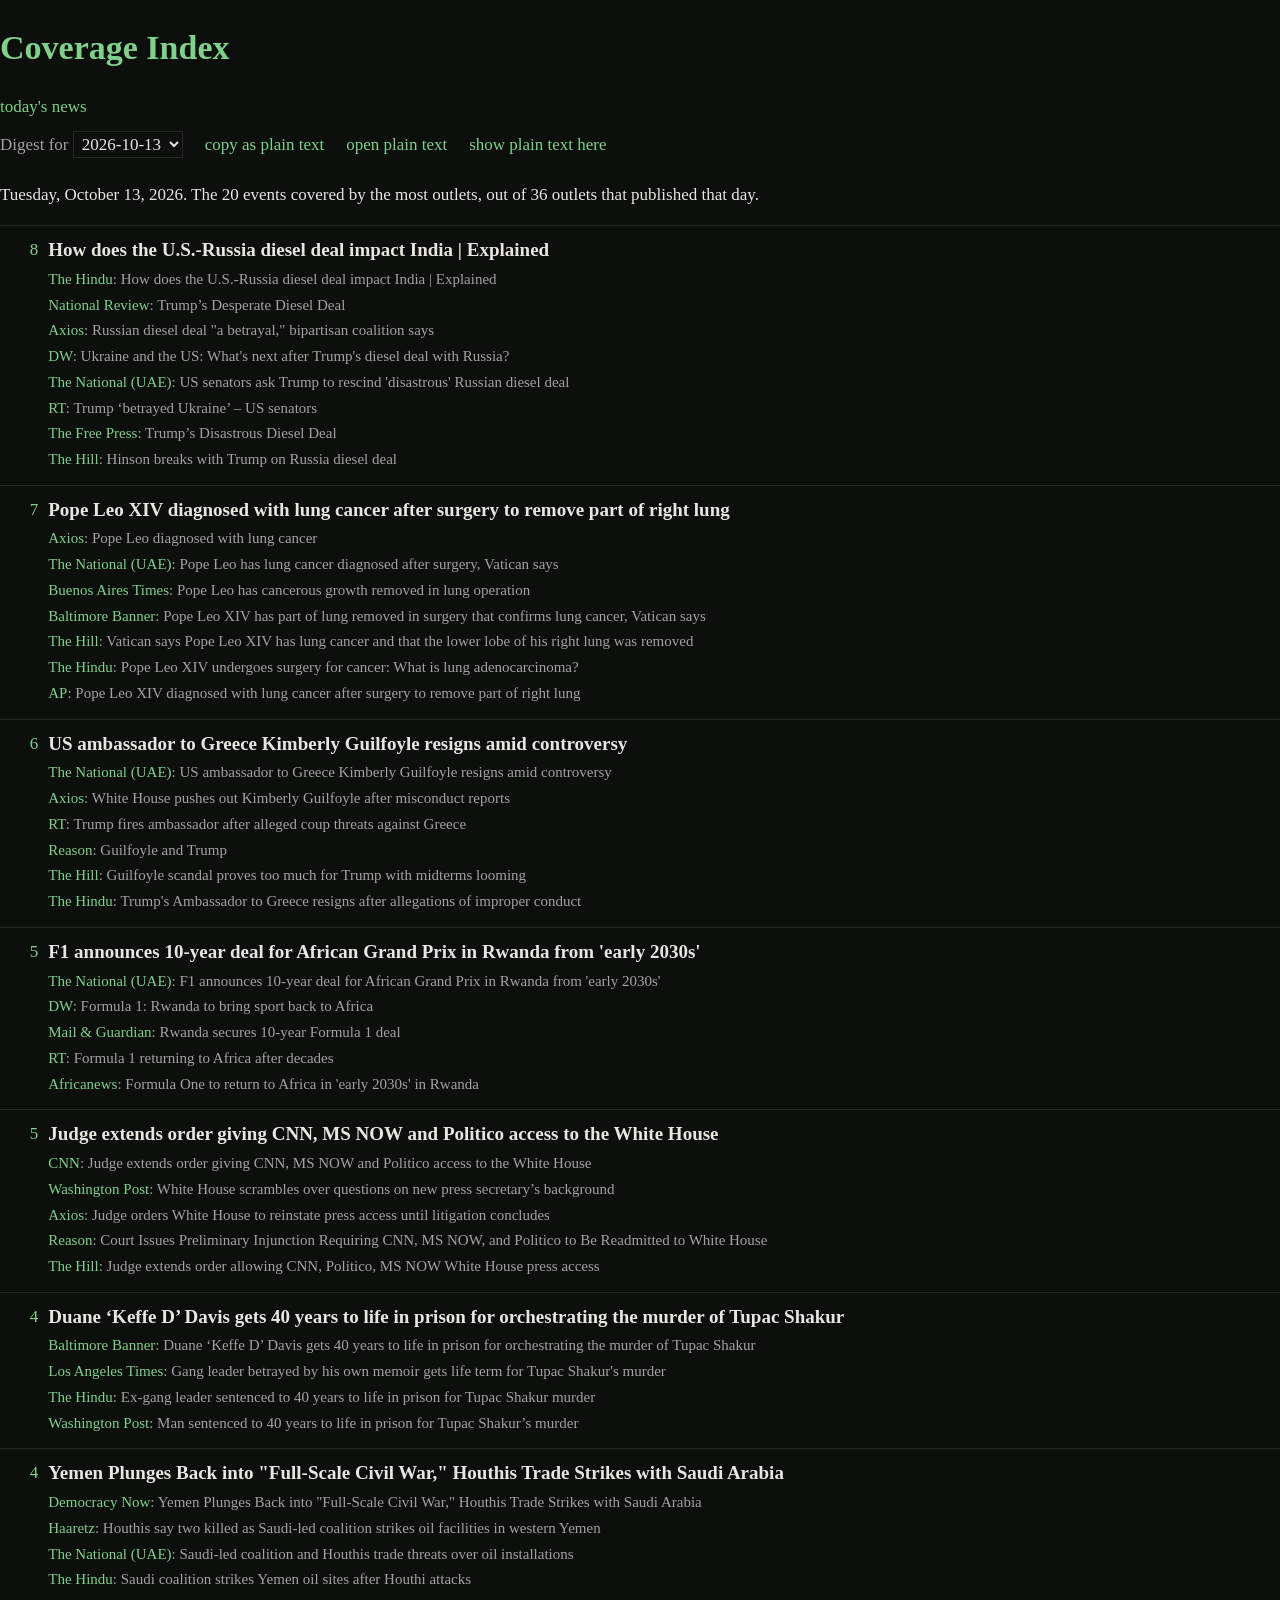
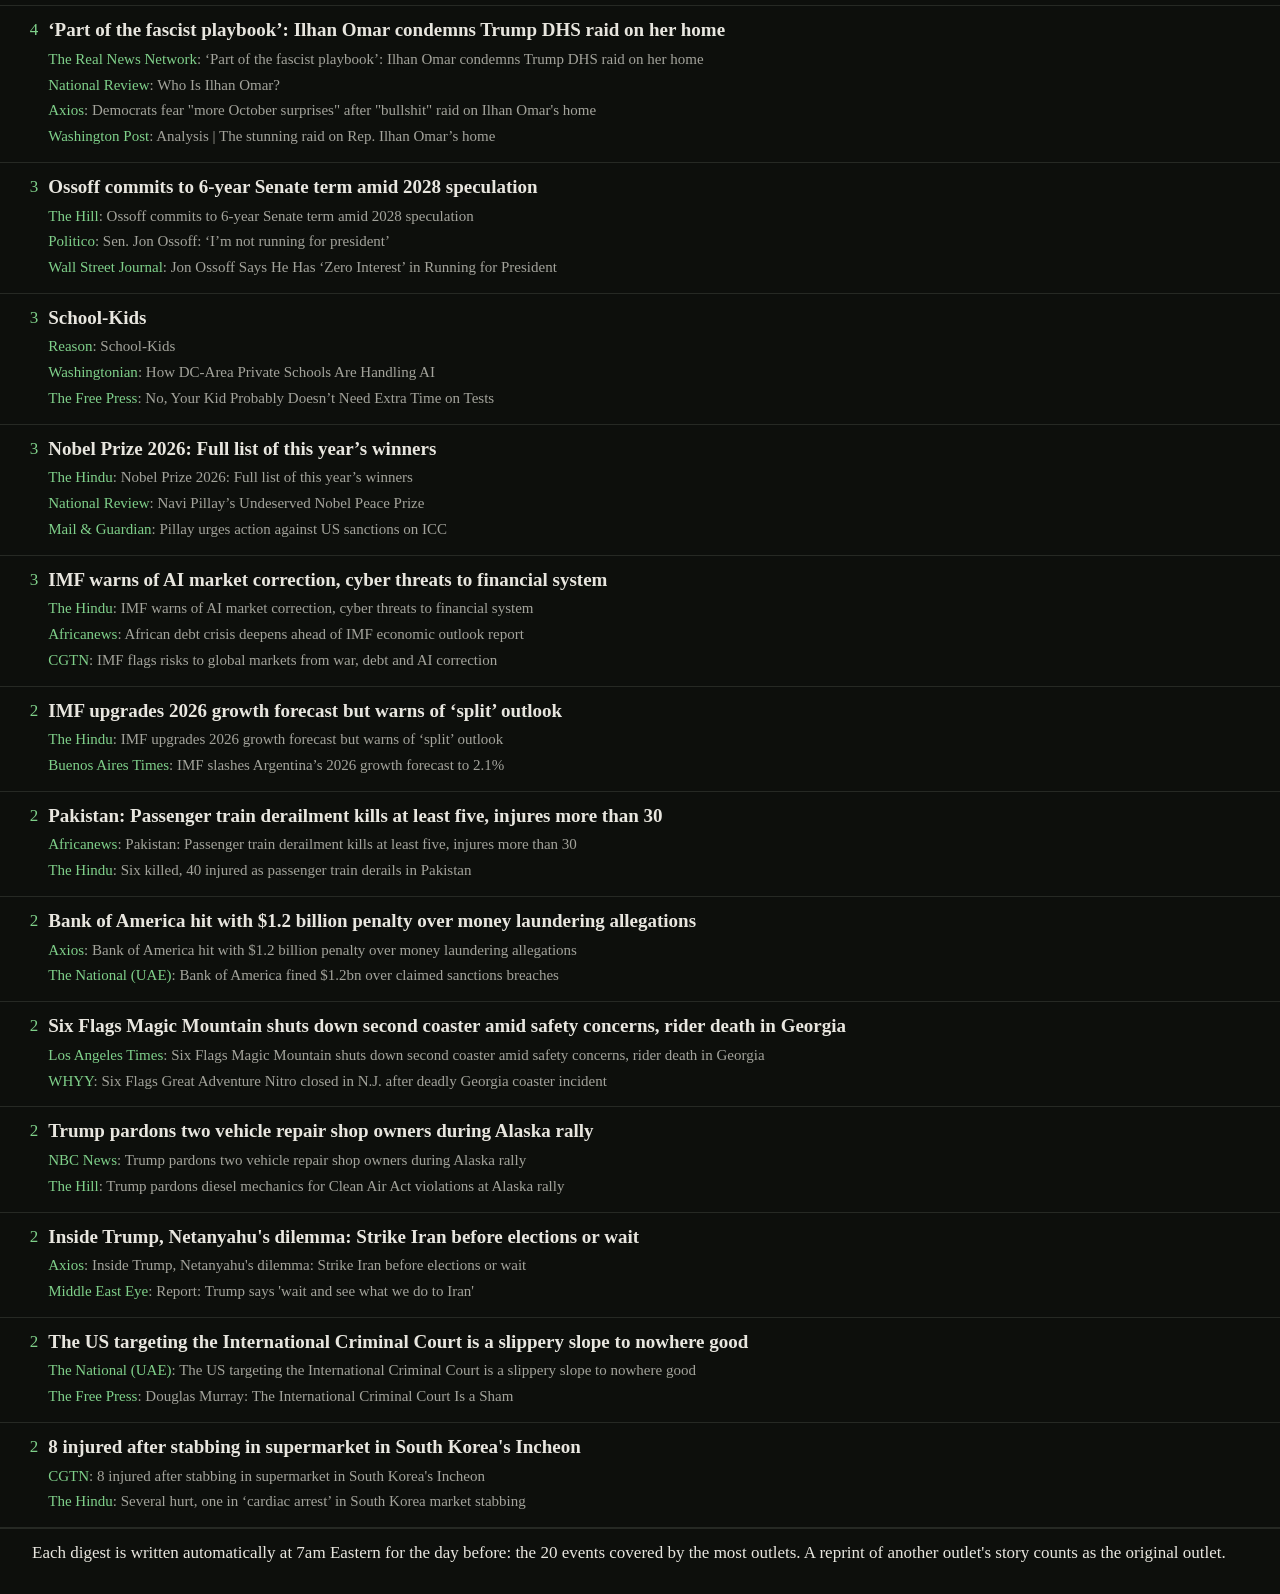
==== docs/digest.html @ 7a15f7fd "Coverage Index: news reader with coverage counts across 168 outlets Collector (scripts/collect.py) r" ====
<!doctype html>
<html lang="en">
<head>
<meta charset="utf-8">
<meta name="viewport" content="width=device-width, initial-scale=1">
<title>Coverage Index: daily digest</title>
<meta name="color-scheme" content="dark">
<meta name="theme-color" content="#0d0f0c">
<link rel="icon" href="favicon.svg" type="image/svg+xml">
<link rel="stylesheet" href="style.css">
<style>
  .dg-list { list-style: none; margin: 0; padding: 0; counter-reset: n; border-top: 1px solid var(--rule); }
  .dg-list > li { padding: 12px 0; border-bottom: 1px solid var(--rule); display: grid; grid-template-columns: 4.5ch minmax(0, 1fr); gap: 0 10px; }
  .dg-list .n { color: var(--green); text-align: right; }
  .dg-list h2 { margin: 0 0 4px; font-size: 19px; font-weight: 700; line-height: 1.3; }
  .dg-list h2 a { color: var(--ink); }
  .dg-list ul { list-style: none; margin: 4px 0 0; padding: 0; font-size: 15px; color: var(--dim); }
  .dg-list ul li { padding: 2px 0; }
  .dg-list ul b { color: var(--green); font-weight: 400; }
  .dg-list ul a { color: var(--dim); }
  pre { white-space: pre-wrap; font: 15px/1.5 var(--font); color: var(--ink); border-top: 1px solid var(--rule); padding-top: 12px; }
  .bar2 { display: flex; flex-wrap: wrap; gap: 6px 22px; align-items: baseline; padding: 12px 0 8px; color: var(--dim); }
  .bar2 button, .bar2 a { color: var(--green); }
  .bar2 select { background: var(--bg); color: var(--ink); border: 1px solid var(--rule); font: inherit; padding: 2px 4px; }
</style>
</head>
<body>
<header class="top">
  <h1><a href="./">Coverage Index</a></h1>
  <nav class="when" aria-label="Pages"><a href="./">today's news</a></nav>
</header>
<div class="bar2">
  <label>Digest for <select id="day" aria-label="Choose a day"></select></label>
  <button type="button" id="copy">copy as plain text</button>
  <a id="txt" href="#">open plain text</a>
  <button type="button" id="mode" aria-pressed="false">show plain text here</button>
  <span id="copied" aria-live="polite"></span>
</div>
<p class="summary" id="intro"></p>
<main><ol class="dg-list" id="list"></ol><pre id="plain" hidden></pre></main>
<footer class="foot"><p>Each digest is written automatically at 7am Eastern for the day before: the 20 events covered by the most outlets. A reprint of another outlet's story counts as the original outlet.</p></footer>
<script>
"use strict";
const $ = s => document.querySelector(s);
const esc = s => String(s ?? "").replace(/[&<>"']/g, c => ({ "&": "&amp;", "<": "&lt;", ">": "&gt;", '"': "&quot;", "'": "&#39;" }[c]));
let META, TEXT = "";
async function load(day) {
  const [d, t] = await Promise.all([fetch(`data/digest/${day}.json`).then(r => r.json()), fetch(`data/digest/${day}.txt`).then(r => r.text())]);
  TEXT = t;
  const name = id => (META.outlets.find(o => o.id === id) || {}).name || id;
  const date = new Date(day + "T12:00:00").toLocaleDateString("en-US", { weekday: "long", month: "long", day: "numeric", year: "numeric" });
  $("#intro").textContent = `${date}. The ${d.groups.length} events covered by the most outlets, out of ${d.outlets} outlets that published that day.`;
  $("#list").innerHTML = d.groups.map(g => `<li><span class="n">${g.n}</span><div><h2><a href="./#d=${day}&c=${encodeURIComponent(g.id)}">${esc(g.t)}</a></h2>` +
    `<ul>${g.s.map(x => `<li><b>${esc(name(x.o))}</b>: <a href="${esc(x.u)}" target="_blank" rel="noopener">${esc(x.t)}</a>${x.rep ? ` <i>(reprint of ${esc(name(x.rep))})</i>` : ""}</li>`).join("")}</ul></div></li>`).join("");
  $("#plain").textContent = t;
  $("#txt").href = `data/digest/${day}.txt`;
  history.replaceState(null, "", "#" + day);
}
(async () => {
  const [index, meta] = await Promise.all([fetch("data/index.json", { cache: "no-cache" }).then(r => r.json()), fetch("data/meta.json").then(r => r.json())]);
  META = meta;
  const days = (index.digests || []).slice().reverse();
  if (!days.length) { $("#intro").textContent = "No digest yet. The first one is written at 7am Eastern the morning after the first full day of news."; return; }
  $("#day").innerHTML = days.map(d => `<option>${d}</option>`).join("");
  const want = location.hash.slice(1);
  $("#day").value = days.includes(want) ? want : days[0];
  $("#day").addEventListener("change", e => load(e.target.value));
  load($("#day").value);
})();
$("#copy").addEventListener("click", async () => {
  try { await navigator.clipboard.writeText(TEXT); $("#copied").textContent = "copied"; }
  catch (e) { $("#copied").textContent = "copy didn't work here; use 'open plain text' instead"; }
  setTimeout(() => $("#copied").textContent = "", 2500);
});
$("#mode").addEventListener("click", e => {
  const plain = e.target.getAttribute("aria-pressed") !== "true";
  e.target.setAttribute("aria-pressed", plain);
  e.target.textContent = plain ? "show formatted" : "show plain text here";
  $("#plain").hidden = !plain; $("#list").hidden = plain;
});
</script>
</body>
</html>
---- docs/style.css ----
/* Coverage Index. Near-black, off-white serif for headlines and text, monospace for labels and figures,
   one phosphor-green accent. No gradients, glows or animation. */
:root {
  --bg: #0d0f0c;
  --ink: #e8e6df;
  --dim: #a3a39b;      /* 7:1 on --bg */
  --green: #7fd08a;    /* labels, active filters, links */
  --rule: #262924;
  --sel: #151a14;
  --serif: Georgia, "Iowan Old Style", "Times New Roman", serif;
  --mono: ui-monospace, "SF Mono", Menlo, Consolas, monospace;
  color-scheme: dark;
}
* { box-sizing: border-box; }
html { background: var(--bg); }
body { margin: 0; background: var(--bg); color: var(--ink); font: 17px/1.45 var(--serif); font-variant-numeric: lining-nums tabular-nums; }
a { color: var(--green); text-decoration: none; }
a:hover, a:focus-visible { text-decoration: underline; text-underline-offset: 3px; }
button, input { font: inherit; color: inherit; }
button { background: none; border: 0; padding: 0; cursor: pointer; text-align: left; }
:focus-visible { outline: 1px solid var(--green); outline-offset: 2px; }
.mono { font-family: var(--mono); font-size: 14px; letter-spacing: .01em; }
.lbl { font: 400 13px/1.4 var(--mono); letter-spacing: .12em; text-transform: uppercase; color: var(--dim); margin: 0; }
.skip { position: absolute; left: -9999px; }
.skip:focus { left: 20px; top: 8px; background: var(--ink); color: var(--bg); padding: 4px 8px; z-index: 5; }
.sr { position: absolute; width: 1px; height: 1px; overflow: hidden; clip: rect(0 0 0 0); }

/* ---------------------------------------------------------------- masthead */
.mast { padding: 22px 32px 0; border-bottom: 1px solid var(--rule); display: grid; grid-template-columns: auto 1fr; gap: 6px 24px; align-items: baseline; }
.mast h1 { margin: 0; font-size: 30px; font-weight: 700; letter-spacing: .12em; text-transform: uppercase; }
.mast h1 a { color: var(--ink); text-decoration: none; }
.runline { margin: 0; text-align: right; color: var(--dim); font-size: 13px; }
.crumbs { grid-column: 1 / -1; display: flex; flex-wrap: wrap; gap: 0; margin-top: 4px; text-transform: uppercase; letter-spacing: .06em; }
.crumbs button { color: var(--green); }
.crumbs button:hover { text-decoration: underline; text-underline-offset: 3px; }
.crumbs .sep { color: var(--dim); padding: 0 9px; }
.cats { grid-column: 1 / -1; display: flex; flex-wrap: wrap; gap: 4px 30px; padding: 6px 0 14px; }
.cats button { color: var(--dim); white-space: nowrap; }
.cats button:hover { color: var(--ink); }
.cats button[aria-pressed="true"] { color: var(--green); text-decoration: underline; text-underline-offset: 5px; }

/* ---------------------------------------------------------------- three panes */
.panes { display: grid; grid-template-columns: 300px minmax(0, 1.25fr) minmax(0, 1fr); min-height: calc(100dvh - 190px); }
.side { border-right: 1px solid var(--rule); padding: 22px 26px 30px 32px; }
.mid { border-right: 1px solid var(--rule); padding: 22px 34px 30px; min-width: 0; }
.detail { padding: 22px 34px 30px; min-width: 0; }
.detail:focus, .list:focus { outline: none; }

/* sidebar */
.side-toggle { display: none; }
.side section { margin-bottom: 26px; }
.side .lbl { margin-bottom: 12px; }
.tree, .types, .plain, .outlets { list-style: none; margin: 0; padding: 0; }
.tree button { display: block; width: 100%; padding: 3px 0 3px 20px; font-size: 18px; position: relative; color: var(--ink); }
.tree button.d1 { padding-left: 40px; font-size: 16px; }
.tree button.d2 { padding-left: 58px; font-size: 15px; }
.tree button.d3 { padding-left: 74px; font-size: 15px; }
.tree button.on { color: var(--green); }
.tree button.here::before { content: "▸"; position: absolute; left: 2px; color: var(--green); font-size: 14px; top: 6px; }
.tree button.d1.here::before { left: 22px; }
.tree button.d2.here::before { left: 40px; }
.tree button.d3.here::before { left: 56px; }
.types button { display: flex; justify-content: space-between; width: 100%; padding: 4px 0; color: var(--ink); }
.types button .n { color: var(--dim); }
.types button[aria-pressed="true"], .types button[aria-pressed="true"] .n { color: var(--green); }
.types button:hover, .tree button:hover { color: var(--green); }
.plain { display: flex; flex-wrap: wrap; gap: 4px 16px; }
.plain button { color: var(--dim); }
.plain button:hover { color: var(--ink); }
.plain button[aria-pressed="true"] { color: var(--green); }
.plain button:disabled { opacity: .4; cursor: default; }
.reps { display: flex; gap: 8px; align-items: center; margin-top: 10px; color: var(--dim); cursor: pointer; }
.reps input { accent-color: var(--green); margin: 0; }
details > summary { cursor: pointer; list-style: none; }
details > summary::-webkit-details-marker { display: none; }
details[open] > summary { color: var(--green); }
.out-actions { display: flex; gap: 16px; margin: 0 0 8px; }
.out-actions button { color: var(--green); }
.outlets { max-height: 46dvh; overflow-y: auto; padding-right: 6px; }
.outlets .grp { font: 12px/1.4 var(--mono); letter-spacing: .08em; text-transform: uppercase; color: var(--dim); margin: 10px 0 4px; }
.outlets button { display: flex; justify-content: space-between; gap: 10px; width: 100%; padding: 2px 0; font-size: 15px; color: var(--ink); }
.outlets button[aria-pressed="false"] { color: var(--dim); text-decoration: line-through; }
.outlets button:disabled { color: var(--dim); cursor: default; }
.outlets .n { font: 12px var(--mono); color: var(--dim); text-decoration: none; }
.links { display: flex; gap: 18px; }

/* middle: event list */
.mid-head { display: flex; align-items: baseline; gap: 10px; margin-bottom: 10px; }
.mid-head button { color: var(--dim); font-size: 18px; line-height: 1; }
.mid-head button:hover { color: var(--ink); }
.mid-head button:disabled { opacity: .3; cursor: default; }
.search { margin-left: auto; }
.search input { background: transparent; border: 0; border-bottom: 1px solid var(--rule); width: 14ch; padding: 1px 0; color: var(--ink); font: 13px var(--mono); }
.search input::placeholder { color: var(--dim); }
.search input:focus { outline: none; border-bottom-color: var(--green); width: 22ch; }
.list { list-style: none; margin: 0; padding: 0; }
.list li.row { padding: 14px 0 14px 0; border-bottom: 1px solid var(--rule); cursor: pointer; }
.list li.row.sel { border-left: 2px solid var(--green); padding-left: 20px; }
.list .t { font-size: 21px; line-height: 1.28; margin: 0 0 6px; }
.list .m { font: 13px/1.4 var(--mono); color: var(--dim); }
.list li.row.sel .m { color: var(--green); }
.list .m a { color: inherit; }
.list li.head { padding: 18px 0 6px; }
.list li.note { padding: 22px 0; color: var(--dim); }
.list li.note b { display: block; color: var(--ink); font: 400 17px var(--serif); margin-bottom: 4px; }
.more { margin-top: 16px; color: var(--green); }

/* right: event coverage */
.detail .back { display: none; color: var(--green); margin-bottom: 12px; }
.detail h2.t { font-size: 27px; line-height: 1.25; font-weight: 400; margin: 12px 0 14px; }
.detail .cov { margin: 0 0 4px; color: var(--ink); }
.detail .cov b { color: var(--green); font-weight: 400; }
.detail .miss { margin: 0 0 20px; color: var(--dim); }
.detail .miss summary { color: var(--dim); }
.detail .miss summary:hover { color: var(--ink); }
.detail .miss ul { margin: 8px 0 0; padding: 0; list-style: none; columns: 2 14ch; column-gap: 18px; }
.detail img { display: block; max-width: 100%; max-height: 240px; margin: 0 0 18px; }
.detail .lbl.sec { margin: 22px 0 10px; }
.heads { list-style: none; margin: 0; padding: 0; }
.heads li { padding: 10px 0 12px; border-bottom: 1px solid var(--rule); }
.heads li.hit { border-left: 2px solid var(--green); padding-left: 12px; }
.heads .who { font: 12px/1.4 var(--mono); letter-spacing: .08em; text-transform: uppercase; color: var(--green); margin-bottom: 3px; }
.heads .who .why { color: var(--dim); }
.heads a { color: var(--ink); font-size: 18px; line-height: 1.3; }
.heads .rep { display: block; font: 12px var(--mono); color: var(--dim); margin-top: 3px; }
.terms { margin: 18px 0 0; color: var(--dim); }
.terms button { color: var(--dim); }
.terms button:hover { color: var(--ink); }
.terms button[aria-pressed="true"] { color: var(--green); }
.detail .empty { color: var(--dim); }

/* footer */
.foot { border-top: 1px solid var(--rule); padding: 12px 32px 22px; }
.foot p { margin: 0 0 6px; }
.keys { color: var(--dim); }
.status { color: var(--dim); font-size: 13px; }
.status a { color: var(--green); }
.about { color: var(--dim); font-size: 14px; max-width: 110ch; }
dialog { background: var(--bg); color: var(--ink); border: 1px solid var(--rule); max-width: 600px; padding: 20px 24px; }
dialog::backdrop { background: rgb(0 0 0 / .7); }
dialog dl { display: grid; grid-template-columns: 11ch 1fr; gap: 6px 14px; margin: 12px 0; }
dialog dt { color: var(--green); }
dialog dd { margin: 0; color: var(--ink); }
dialog p { color: var(--dim); font-size: 14px; }
dialog button { color: var(--green); }

/* ---------------------------------------------------------------- narrower screens */
@media (max-width: 1180px) {
  .panes { grid-template-columns: 260px minmax(0, 1fr); }
  .detail { grid-column: 2; border-top: 1px solid var(--rule); }
  .detail:empty { display: none; }
}
@media (max-width: 820px) {
  body { font-size: 16px; }
  .mast { padding: 16px 16px 0; grid-template-columns: 1fr; }
  .mast h1 { font-size: 24px; }
  .runline { text-align: left; }
  .cats { gap: 4px 18px; }
  .panes { grid-template-columns: minmax(0, 1fr); min-height: 0; }
  .side { border-right: 0; border-bottom: 1px solid var(--rule); padding: 12px 16px; }
  .side-toggle { display: block; color: var(--green); }
  .side-body { display: none; padding-top: 14px; }
  .side.open .side-body { display: block; }
  .mid { border-right: 0; padding: 16px; }
  .list .t { font-size: 19px; }
  .list li.row.sel { padding-left: 12px; }
  /* the event opens as its own view */
  .detail { grid-column: 1; display: none; padding: 16px; border-top: 0; }
  body.reading .detail { display: block; }
  body.reading .mid, body.reading .side { display: none; }
  .detail .back { display: block; }
  .foot { padding: 12px 16px 22px; }
  .keys { display: none; }
}

/* ---------------------------------------------------------------- method page */
.doc { max-width: 1104px; margin: 0 auto; padding: 0 32px 64px; }
.doc .top { display: flex; align-items: baseline; justify-content: space-between; gap: 8px 20px; flex-wrap: wrap; padding: 22px 0 12px; border-bottom: 1px solid var(--rule); }
.doc .top h1 { margin: 0; font-size: 26px; font-weight: 700; letter-spacing: .12em; text-transform: uppercase; }
.doc .top h1 a { color: var(--ink); text-decoration: none; }
.doc .when { display: flex; gap: 18px; font: 14px var(--mono); }
.doc .when a { color: var(--dim); }
.doc .when a[aria-current="page"] { color: var(--green); }
.doc .foot { padding: 12px 0; margin-top: 30px; color: var(--dim); font-size: 14px; }
.method { max-width: 78ch; }
.method h2 { font-size: 26px; margin: 22px 0 8px; }
.method h3 { font-size: 19px; margin: 30px 0 8px; padding-top: 10px; border-top: 1px solid var(--rule); }
.method p, .method li { line-height: 1.6; }
.method code { font-family: var(--mono); font-size: 14px; color: var(--ink); background: var(--sel); padding: 0 4px; overflow-wrap: anywhere; }
.method b { color: var(--green); font-weight: 400; }
.toc { display: flex; flex-wrap: wrap; gap: 4px 16px; font: 14px var(--mono); margin: 10px 0 0; }
.table-wrap { overflow-x: auto; margin: 10px 0; }
.method .table-wrap { width: min(1040px, calc(100vw - 64px)); }
table.facts { border-collapse: collapse; font-size: 15px; width: 100%; }
table.facts th { text-align: left; font: 400 12px var(--mono); letter-spacing: .1em; text-transform: uppercase; color: var(--dim); border-bottom: 1px solid var(--rule); padding: 6px 12px 6px 0; }
table.facts td { vertical-align: top; border-bottom: 1px solid var(--rule); padding: 7px 12px 7px 0; }
table.facts td:last-child { white-space: nowrap; }
table.labels { font-size: 14px; min-width: 980px; }
table.labels td:last-child { white-space: normal; min-width: 22ch; }
table.labels .unv { color: var(--dim); }
table.labels .note { display: block; color: var(--dim); font-size: 13px; margin-top: 3px; }
@media (max-width: 640px) {
  .doc { padding: 0 16px 48px; }
  table.facts:not(.labels) td:last-child { white-space: normal; }
  .method .table-wrap { width: 100%; }
}

/* ---------------------------------------------------------------- saving */
.save-line { margin: 2px 0 10px; }
.save-line button, .save-one { color: var(--green); }
.heads li { position: relative; }
.save-one { font-size: 12px; margin-left: 10px; opacity: .8; }
.save-one:hover, .save-one:focus-visible { opacity: 1; text-decoration: underline; text-underline-offset: 3px; }
.save-dlg { width: min(560px, calc(100vw - 32px)); }
.save-dlg h2 { margin: 4px 0 6px; font-size: 20px; line-height: 1.3; font-weight: 700; }
.save-dlg .save-what { color: var(--dim); margin: 0 0 14px; }
.save-folders { list-style: none; margin: 6px 0 14px; padding: 0; border-top: 1px solid var(--rule); }
.save-folders li { border-bottom: 1px solid var(--rule); }
.save-folders button { width: 100%; display: flex; justify-content: space-between; gap: 12px; padding: 7px 0; color: var(--ink); }
.save-folders button:hover, .save-folders button:focus-visible { color: var(--green); }
.save-folders button:disabled { color: var(--dim); cursor: default; }
.save-folders .n { font: 13px var(--mono); color: var(--dim); }
.save-new { display: flex; flex-wrap: wrap; gap: 6px 10px; align-items: baseline; margin: 6px 0 0; }
.save-new label { width: 100%; }
.save-new input { flex: 1; min-width: 12ch; background: transparent; border: 0; border-bottom: 1px solid var(--rule); color: var(--ink); padding: 4px 0; font: 16px var(--serif); }
.save-new input:focus { outline: none; border-bottom-color: var(--green); }
.save-new input::placeholder { color: var(--dim); }
.save-new button { color: var(--green); font-family: var(--mono); }
.save-msg { min-height: 1.4em; color: var(--green); margin: 10px 0 0; }
.save-foot { color: var(--dim); margin: 8px 0 0; }
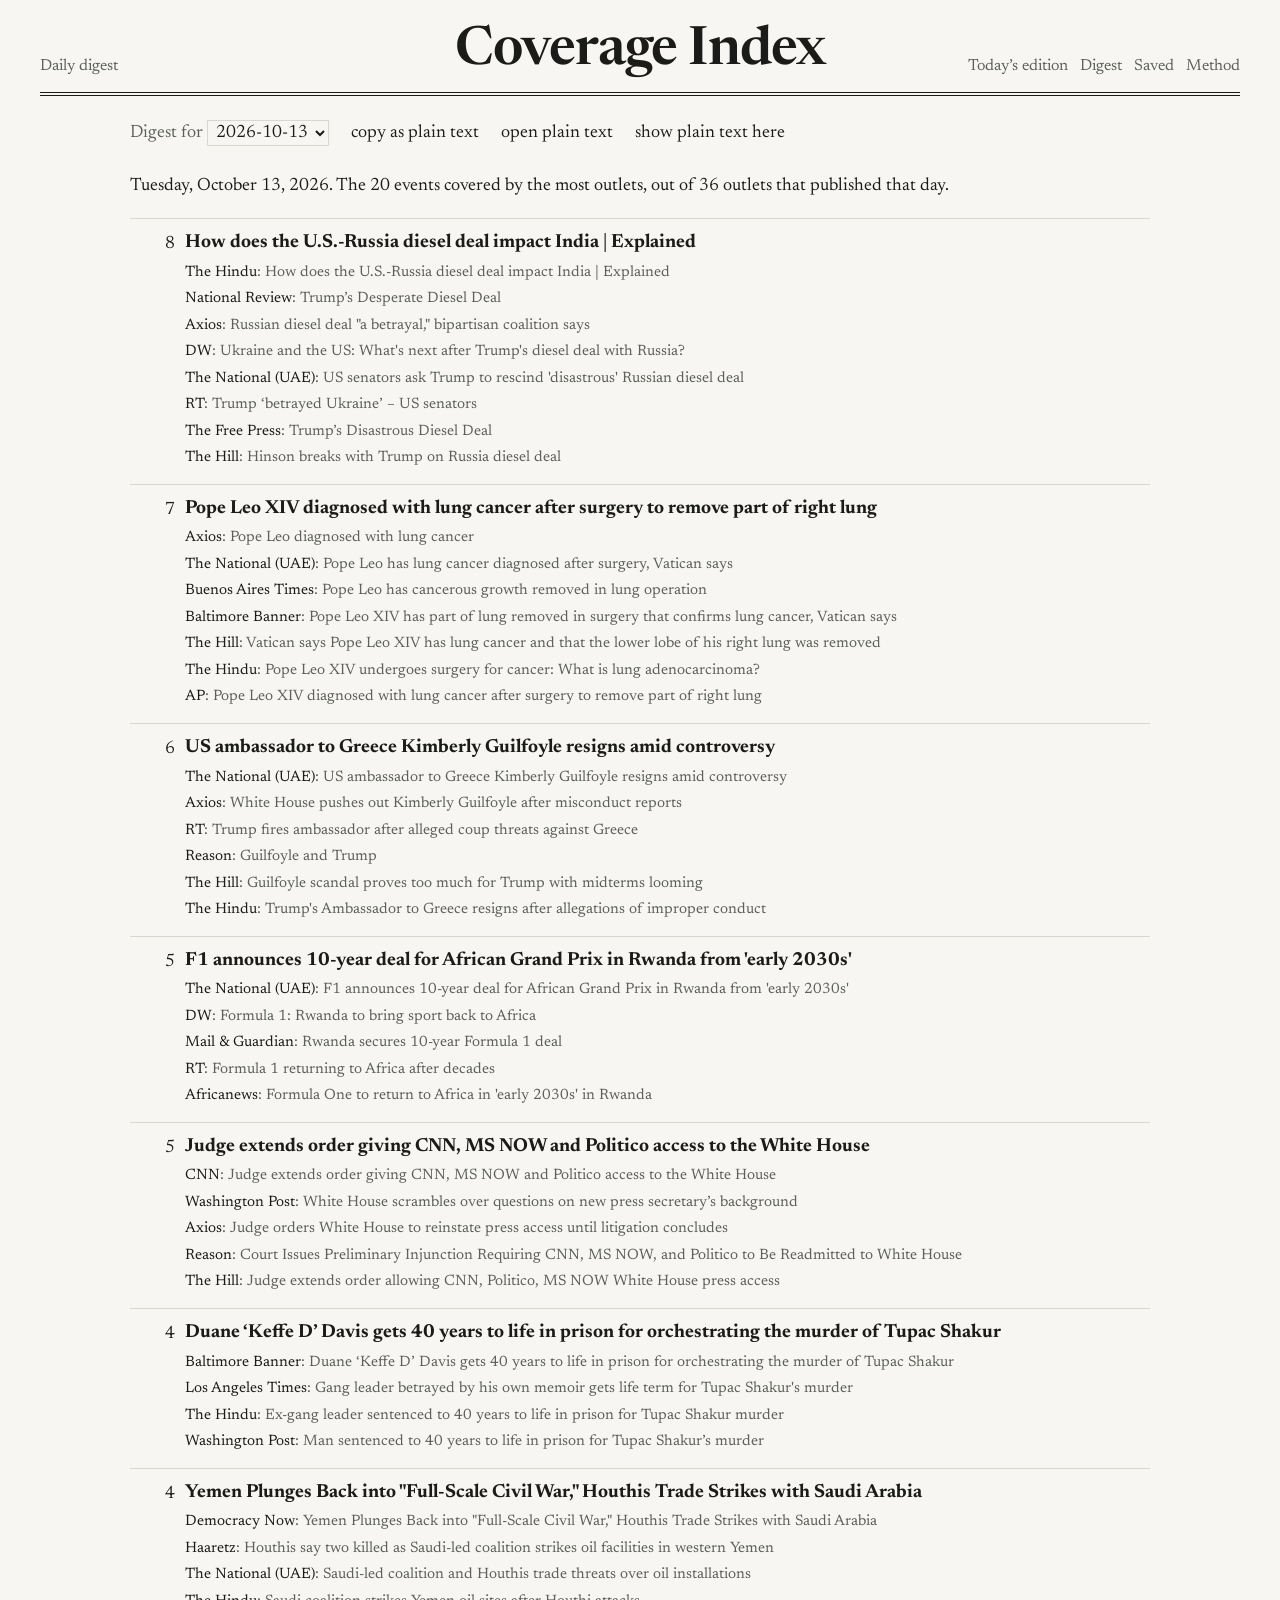
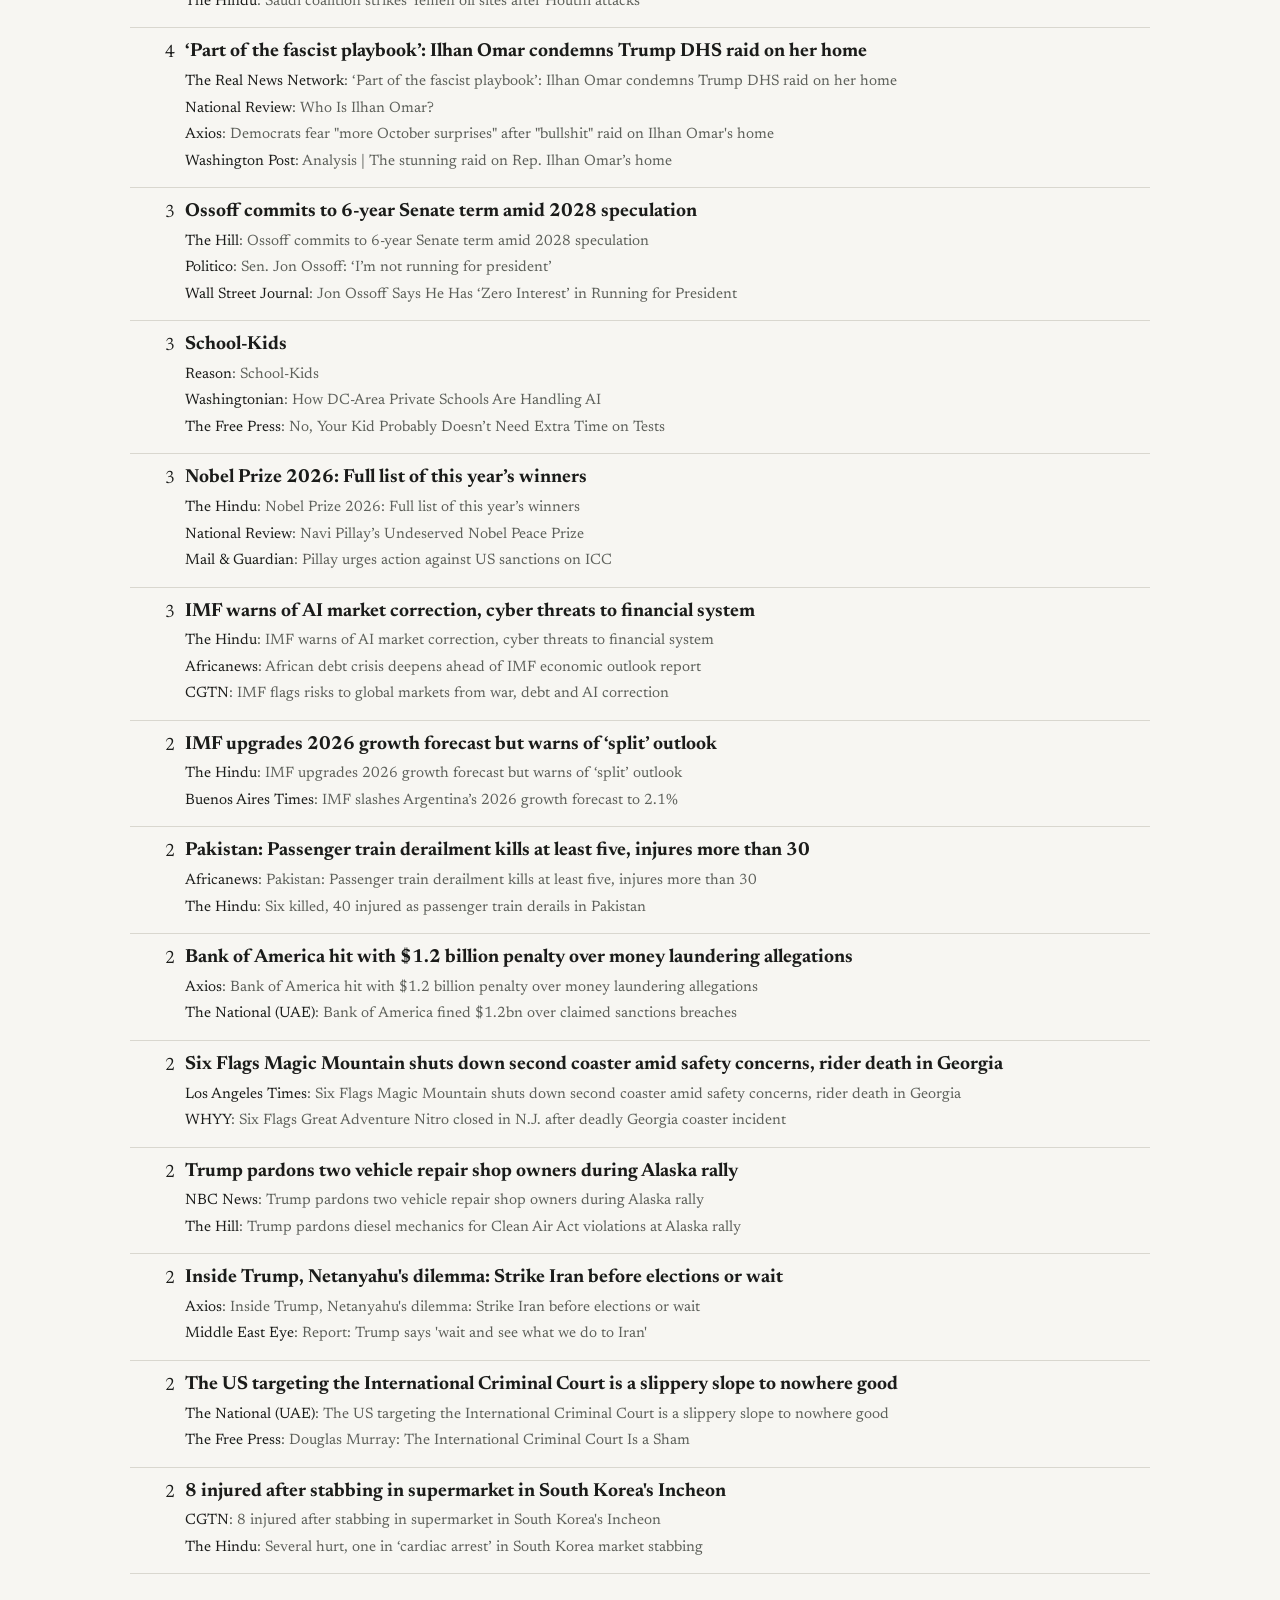
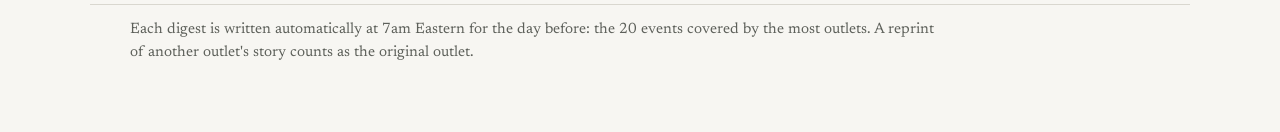
==== commit 994c0e09: "Redesign: a black-and-white newspaper front page, with keyboard reading and a key guide The front pa" ====
--- a/docs/digest.html
+++ b/docs/digest.html
@@ -4,9 +4,11 @@
 <meta charset="utf-8">
 <meta name="viewport" content="width=device-width, initial-scale=1">
 <title>Coverage Index: daily digest</title>
-<meta name="color-scheme" content="dark">
-<meta name="theme-color" content="#0d0f0c">
+<meta name="color-scheme" content="light dark">
 <link rel="icon" href="favicon.svg" type="image/svg+xml">
+<script>try { const t = localStorage.getItem("ci-theme"); if (t) document.documentElement.dataset.theme = t; } catch (e) {}</script>
+<link rel="preconnect" href="https://fonts.googleapis.com"><link rel="preconnect" href="https://fonts.gstatic.com" crossorigin>
+<link href="https://fonts.googleapis.com/css2?family=Newsreader:ital,opsz,wght@0,6..72,400..700;1,6..72,400..600&display=swap" rel="stylesheet">
 <link rel="stylesheet" href="style.css">
 <style>
   .dg-list { list-style: none; margin: 0; padding: 0; counter-reset: n; border-top: 1px solid var(--rule); }
@@ -22,13 +24,13 @@
   .bar2 { display: flex; flex-wrap: wrap; gap: 6px 22px; align-items: baseline; padding: 12px 0 8px; color: var(--dim); }
   .bar2 button, .bar2 a { color: var(--green); }
   .bar2 select { background: var(--bg); color: var(--ink); border: 1px solid var(--rule); font: inherit; padding: 2px 4px; }
+  .bar2, body > .summary, body > main, body > .foot { max-width: 1100px; margin-left: auto; margin-right: auto; padding-left: 40px; padding-right: 40px; }
+  @media (max-width: 760px) { .bar2, body > .summary, body > main, body > .foot { padding-left: 16px; padding-right: 16px; } }
+  /* dg-wrap */
 </style>
 </head>
 <body>
-<header class="top">
-  <h1><a href="./">Coverage Index</a></h1>
-  <nav class="when" aria-label="Pages"><a href="./">today's news</a></nav>
-</header>
+<header class="mast"><p class="l">Daily digest</p><h1><a href="./">Coverage Index</a></h1><p class="r"><a href="./">Today&rsquo;s edition</a> &nbsp; <a href="digest.html">Digest</a> &nbsp; <a href="saved.html">Saved</a> &nbsp; <a href="method.html">Method</a></p></header>
 <div class="bar2">
   <label>Digest for <select id="day" aria-label="Choose a day"></select></label>
   <button type="button" id="copy">copy as plain text</button>
--- a/docs/style.css
+++ b/docs/style.css
@@ -1,230 +1,295 @@
-/* Coverage Index. Near-black, off-white serif for headlines and text, monospace for labels and figures,
-   one phosphor-green accent. No gradients, glows or animation. */
+/* Coverage Index. Black and white, like newsprint: near-black ink on paper (light) or the reverse (dark).
+   Hierarchy comes from type: weight, small caps and rules. One typeface, Newsreader, made for reading news. */
 :root {
-  --bg: #0d0f0c;
-  --ink: #e8e6df;
-  --dim: #a3a39b;      /* 7:1 on --bg */
-  --green: #7fd08a;    /* labels, active filters, links */
-  --rule: #262924;
-  --sel: #151a14;
-  --serif: Georgia, "Iowan Old Style", "Times New Roman", serif;
-  --mono: ui-monospace, "SF Mono", Menlo, Consolas, monospace;
-  color-scheme: dark;
-}
+  --paper: #f7f6f2; --ink: #1b1c1a; --dim: #5d605a; --rule: #d9d7cf; --sel: #ebe9e2;
+  --serif: Newsreader, Georgia, "Times New Roman", serif;
+  /* older names, so every page shares one palette */
+  --bg: var(--paper); --green: var(--ink); --mono: var(--serif);
+  color-scheme: light;
+}
+@media (prefers-color-scheme: dark) {
+  :root:not([data-theme="light"]) { --paper: #121311; --ink: #e9e7e0; --dim: #a4a59e; --rule: #2c2e2a; --sel: #1e201c; color-scheme: dark; }
+}
+:root[data-theme="dark"] { --paper: #121311; --ink: #e9e7e0; --dim: #a4a59e; --rule: #2c2e2a; --sel: #1e201c; color-scheme: dark; }
+
 * { box-sizing: border-box; }
-html { background: var(--bg); }
-body { margin: 0; background: var(--bg); color: var(--ink); font: 17px/1.45 var(--serif); font-variant-numeric: lining-nums tabular-nums; }
-a { color: var(--green); text-decoration: none; }
-a:hover, a:focus-visible { text-decoration: underline; text-underline-offset: 3px; }
-button, input { font: inherit; color: inherit; }
+html { background: var(--paper); }
+body { margin: 0; background: var(--paper); color: var(--ink); font: 18px/1.5 var(--serif); font-optical-sizing: auto; -webkit-font-smoothing: antialiased; }
+a { color: inherit; text-decoration: none; }
+a:hover { text-decoration: underline; text-underline-offset: 3px; text-decoration-thickness: 1px; }
+button, input, select { font: inherit; color: inherit; }
 button { background: none; border: 0; padding: 0; cursor: pointer; text-align: left; }
-:focus-visible { outline: 1px solid var(--green); outline-offset: 2px; }
-.mono { font-family: var(--mono); font-size: 14px; letter-spacing: .01em; }
-.lbl { font: 400 13px/1.4 var(--mono); letter-spacing: .12em; text-transform: uppercase; color: var(--dim); margin: 0; }
+button:disabled { cursor: default; opacity: .45; }
+:focus-visible { outline: 2px solid var(--ink); outline-offset: 2px; }
+.sc, .lbl { font-variant: all-small-caps; letter-spacing: .08em; }
+.lbl { color: var(--dim); font-size: 16px; margin: 0; }
+.mono { font-family: var(--serif); }
+.dim { color: var(--dim); }
 .skip { position: absolute; left: -9999px; }
-.skip:focus { left: 20px; top: 8px; background: var(--ink); color: var(--bg); padding: 4px 8px; z-index: 5; }
+.skip:focus { left: 16px; top: 8px; background: var(--ink); color: var(--paper); padding: 4px 10px; z-index: 30; }
 .sr { position: absolute; width: 1px; height: 1px; overflow: hidden; clip: rect(0 0 0 0); }
+.page { max-width: 1480px; margin: 0 auto; padding: 0 40px 40px; }
 
 /* ---------------------------------------------------------------- masthead */
-.mast { padding: 22px 32px 0; border-bottom: 1px solid var(--rule); display: grid; grid-template-columns: auto 1fr; gap: 6px 24px; align-items: baseline; }
-.mast h1 { margin: 0; font-size: 30px; font-weight: 700; letter-spacing: .12em; text-transform: uppercase; }
-.mast h1 a { color: var(--ink); text-decoration: none; }
-.runline { margin: 0; text-align: right; color: var(--dim); font-size: 13px; }
-.crumbs { grid-column: 1 / -1; display: flex; flex-wrap: wrap; gap: 0; margin-top: 4px; text-transform: uppercase; letter-spacing: .06em; }
-.crumbs button { color: var(--green); }
-.crumbs button:hover { text-decoration: underline; text-underline-offset: 3px; }
-.crumbs .sep { color: var(--dim); padding: 0 9px; }
-.cats { grid-column: 1 / -1; display: flex; flex-wrap: wrap; gap: 4px 30px; padding: 6px 0 14px; }
-.cats button { color: var(--dim); white-space: nowrap; }
-.cats button:hover { color: var(--ink); }
-.cats button[aria-pressed="true"] { color: var(--green); text-decoration: underline; text-underline-offset: 5px; }
-
-/* ---------------------------------------------------------------- three panes */
-.panes { display: grid; grid-template-columns: 300px minmax(0, 1.25fr) minmax(0, 1fr); min-height: calc(100dvh - 190px); }
-.side { border-right: 1px solid var(--rule); padding: 22px 26px 30px 32px; }
-.mid { border-right: 1px solid var(--rule); padding: 22px 34px 30px; min-width: 0; }
-.detail { padding: 22px 34px 30px; min-width: 0; }
-.detail:focus, .list:focus { outline: none; }
-
-/* sidebar */
-.side-toggle { display: none; }
-.side section { margin-bottom: 26px; }
-.side .lbl { margin-bottom: 12px; }
-.tree, .types, .plain, .outlets { list-style: none; margin: 0; padding: 0; }
-.tree button { display: block; width: 100%; padding: 3px 0 3px 20px; font-size: 18px; position: relative; color: var(--ink); }
-.tree button.d1 { padding-left: 40px; font-size: 16px; }
-.tree button.d2 { padding-left: 58px; font-size: 15px; }
-.tree button.d3 { padding-left: 74px; font-size: 15px; }
-.tree button.on { color: var(--green); }
-.tree button.here::before { content: "▸"; position: absolute; left: 2px; color: var(--green); font-size: 14px; top: 6px; }
-.tree button.d1.here::before { left: 22px; }
-.tree button.d2.here::before { left: 40px; }
-.tree button.d3.here::before { left: 56px; }
-.types button { display: flex; justify-content: space-between; width: 100%; padding: 4px 0; color: var(--ink); }
-.types button .n { color: var(--dim); }
-.types button[aria-pressed="true"], .types button[aria-pressed="true"] .n { color: var(--green); }
-.types button:hover, .tree button:hover { color: var(--green); }
-.plain { display: flex; flex-wrap: wrap; gap: 4px 16px; }
-.plain button { color: var(--dim); }
-.plain button:hover { color: var(--ink); }
-.plain button[aria-pressed="true"] { color: var(--green); }
-.plain button:disabled { opacity: .4; cursor: default; }
-.reps { display: flex; gap: 8px; align-items: center; margin-top: 10px; color: var(--dim); cursor: pointer; }
-.reps input { accent-color: var(--green); margin: 0; }
-details > summary { cursor: pointer; list-style: none; }
-details > summary::-webkit-details-marker { display: none; }
-details[open] > summary { color: var(--green); }
-.out-actions { display: flex; gap: 16px; margin: 0 0 8px; }
-.out-actions button { color: var(--green); }
-.outlets { max-height: 46dvh; overflow-y: auto; padding-right: 6px; }
-.outlets .grp { font: 12px/1.4 var(--mono); letter-spacing: .08em; text-transform: uppercase; color: var(--dim); margin: 10px 0 4px; }
-.outlets button { display: flex; justify-content: space-between; gap: 10px; width: 100%; padding: 2px 0; font-size: 15px; color: var(--ink); }
-.outlets button[aria-pressed="false"] { color: var(--dim); text-decoration: line-through; }
-.outlets button:disabled { color: var(--dim); cursor: default; }
-.outlets .n { font: 12px var(--mono); color: var(--dim); text-decoration: none; }
-.links { display: flex; gap: 18px; }
-
-/* middle: event list */
-.mid-head { display: flex; align-items: baseline; gap: 10px; margin-bottom: 10px; }
-.mid-head button { color: var(--dim); font-size: 18px; line-height: 1; }
-.mid-head button:hover { color: var(--ink); }
-.mid-head button:disabled { opacity: .3; cursor: default; }
-.search { margin-left: auto; }
-.search input { background: transparent; border: 0; border-bottom: 1px solid var(--rule); width: 14ch; padding: 1px 0; color: var(--ink); font: 13px var(--mono); }
-.search input::placeholder { color: var(--dim); }
-.search input:focus { outline: none; border-bottom-color: var(--green); width: 22ch; }
-.list { list-style: none; margin: 0; padding: 0; }
-.list li.row { padding: 14px 0 14px 0; border-bottom: 1px solid var(--rule); cursor: pointer; }
-.list li.row.sel { border-left: 2px solid var(--green); padding-left: 20px; }
-.list .t { font-size: 21px; line-height: 1.28; margin: 0 0 6px; }
-.list .m { font: 13px/1.4 var(--mono); color: var(--dim); }
-.list li.row.sel .m { color: var(--green); }
-.list .m a { color: inherit; }
-.list li.head { padding: 18px 0 6px; }
-.list li.note { padding: 22px 0; color: var(--dim); }
-.list li.note b { display: block; color: var(--ink); font: 400 17px var(--serif); margin-bottom: 4px; }
-.more { margin-top: 16px; color: var(--green); }
-
-/* right: event coverage */
-.detail .back { display: none; color: var(--green); margin-bottom: 12px; }
-.detail h2.t { font-size: 27px; line-height: 1.25; font-weight: 400; margin: 12px 0 14px; }
-.detail .cov { margin: 0 0 4px; color: var(--ink); }
-.detail .cov b { color: var(--green); font-weight: 400; }
-.detail .miss { margin: 0 0 20px; color: var(--dim); }
-.detail .miss summary { color: var(--dim); }
-.detail .miss summary:hover { color: var(--ink); }
-.detail .miss ul { margin: 8px 0 0; padding: 0; list-style: none; columns: 2 14ch; column-gap: 18px; }
-.detail img { display: block; max-width: 100%; max-height: 240px; margin: 0 0 18px; }
-.detail .lbl.sec { margin: 22px 0 10px; }
-.heads { list-style: none; margin: 0; padding: 0; }
-.heads li { padding: 10px 0 12px; border-bottom: 1px solid var(--rule); }
-.heads li.hit { border-left: 2px solid var(--green); padding-left: 12px; }
-.heads .who { font: 12px/1.4 var(--mono); letter-spacing: .08em; text-transform: uppercase; color: var(--green); margin-bottom: 3px; }
-.heads .who .why { color: var(--dim); }
-.heads a { color: var(--ink); font-size: 18px; line-height: 1.3; }
-.heads .rep { display: block; font: 12px var(--mono); color: var(--dim); margin-top: 3px; }
-.terms { margin: 18px 0 0; color: var(--dim); }
-.terms button { color: var(--dim); }
-.terms button:hover { color: var(--ink); }
-.terms button[aria-pressed="true"] { color: var(--green); }
-.detail .empty { color: var(--dim); }
-
-/* footer */
-.foot { border-top: 1px solid var(--rule); padding: 12px 32px 22px; }
-.foot p { margin: 0 0 6px; }
-.keys { color: var(--dim); }
-.status { color: var(--dim); font-size: 13px; }
-.status a { color: var(--green); }
-.about { color: var(--dim); font-size: 14px; max-width: 110ch; }
-dialog { background: var(--bg); color: var(--ink); border: 1px solid var(--rule); max-width: 600px; padding: 20px 24px; }
-dialog::backdrop { background: rgb(0 0 0 / .7); }
-dialog dl { display: grid; grid-template-columns: 11ch 1fr; gap: 6px 14px; margin: 12px 0; }
-dialog dt { color: var(--green); }
-dialog dd { margin: 0; color: var(--ink); }
-dialog p { color: var(--dim); font-size: 14px; }
-dialog button { color: var(--green); }
-
-/* ---------------------------------------------------------------- narrower screens */
-@media (max-width: 1180px) {
-  .panes { grid-template-columns: 260px minmax(0, 1fr); }
-  .detail { grid-column: 2; border-top: 1px solid var(--rule); }
-  .detail:empty { display: none; }
-}
-@media (max-width: 820px) {
-  body { font-size: 16px; }
-  .mast { padding: 16px 16px 0; grid-template-columns: 1fr; }
-  .mast h1 { font-size: 24px; }
-  .runline { text-align: left; }
-  .cats { gap: 4px 18px; }
-  .panes { grid-template-columns: minmax(0, 1fr); min-height: 0; }
-  .side { border-right: 0; border-bottom: 1px solid var(--rule); padding: 12px 16px; }
-  .side-toggle { display: block; color: var(--green); }
-  .side-body { display: none; padding-top: 14px; }
-  .side.open .side-body { display: block; }
-  .mid { border-right: 0; padding: 16px; }
-  .list .t { font-size: 19px; }
-  .list li.row.sel { padding-left: 12px; }
-  /* the event opens as its own view */
-  .detail { grid-column: 1; display: none; padding: 16px; border-top: 0; }
-  body.reading .detail { display: block; }
-  body.reading .mid, body.reading .side { display: none; }
-  .detail .back { display: block; }
-  .foot { padding: 12px 16px 22px; }
-  .keys { display: none; }
-}
-
-/* ---------------------------------------------------------------- method page */
-.doc { max-width: 1104px; margin: 0 auto; padding: 0 32px 64px; }
-.doc .top { display: flex; align-items: baseline; justify-content: space-between; gap: 8px 20px; flex-wrap: wrap; padding: 22px 0 12px; border-bottom: 1px solid var(--rule); }
-.doc .top h1 { margin: 0; font-size: 26px; font-weight: 700; letter-spacing: .12em; text-transform: uppercase; }
-.doc .top h1 a { color: var(--ink); text-decoration: none; }
-.doc .when { display: flex; gap: 18px; font: 14px var(--mono); }
-.doc .when a { color: var(--dim); }
-.doc .when a[aria-current="page"] { color: var(--green); }
-.doc .foot { padding: 12px 0; margin-top: 30px; color: var(--dim); font-size: 14px; }
-.method { max-width: 78ch; }
-.method h2 { font-size: 26px; margin: 22px 0 8px; }
-.method h3 { font-size: 19px; margin: 30px 0 8px; padding-top: 10px; border-top: 1px solid var(--rule); }
-.method p, .method li { line-height: 1.6; }
-.method code { font-family: var(--mono); font-size: 14px; color: var(--ink); background: var(--sel); padding: 0 4px; overflow-wrap: anywhere; }
-.method b { color: var(--green); font-weight: 400; }
-.toc { display: flex; flex-wrap: wrap; gap: 4px 16px; font: 14px var(--mono); margin: 10px 0 0; }
-.table-wrap { overflow-x: auto; margin: 10px 0; }
-.method .table-wrap { width: min(1040px, calc(100vw - 64px)); }
-table.facts { border-collapse: collapse; font-size: 15px; width: 100%; }
-table.facts th { text-align: left; font: 400 12px var(--mono); letter-spacing: .1em; text-transform: uppercase; color: var(--dim); border-bottom: 1px solid var(--rule); padding: 6px 12px 6px 0; }
-table.facts td { vertical-align: top; border-bottom: 1px solid var(--rule); padding: 7px 12px 7px 0; }
-table.facts td:last-child { white-space: nowrap; }
-table.labels { font-size: 14px; min-width: 980px; }
-table.labels td:last-child { white-space: normal; min-width: 22ch; }
-table.labels .unv { color: var(--dim); }
-table.labels .note { display: block; color: var(--dim); font-size: 13px; margin-top: 3px; }
-@media (max-width: 640px) {
-  .doc { padding: 0 16px 48px; }
-  table.facts:not(.labels) td:last-child { white-space: normal; }
-  .method .table-wrap { width: 100%; }
-}
+.mast { max-width: 1480px; margin: 0 auto; padding: 24px 40px 12px; display: grid; grid-template-columns: 1fr auto 1fr; align-items: end; gap: 10px 24px; }
+.mast::after { content: ""; grid-column: 1 / -1; border-bottom: 4px double var(--ink); margin-top: 4px; }
+.mast h1 { margin: 0; font-size: 54px; line-height: 1; font-weight: 600; letter-spacing: -.015em; text-align: center; }
+.mast h1 a { text-decoration: none; }
+.mast .l, .mast .r, .runline { margin: 0; color: var(--dim); font-size: 16px; }
+.mast .r, .runline { text-align: right; }
+.mast .l button, .mast .r button { color: var(--dim); }
+.mast .l button:hover, .mast .r button:hover { color: var(--ink); }
+.when { display: flex; flex-wrap: wrap; align-items: baseline; gap: 2px 10px; }
+.when .date { color: var(--ink); }
+.when .arrow { font-size: 20px; line-height: 1; padding: 0 2px; }
+.when .periods { display: inline-flex; gap: 10px; }
+.when .periods button[aria-pressed="true"] { color: var(--ink); text-decoration: underline; text-underline-offset: 4px; }
+.runline .bar { letter-spacing: 0; color: var(--ink); }
+.runline .fresh { color: var(--ink); text-decoration: underline; text-underline-offset: 3px; }
+.runline .chip { border: 1px solid var(--rule); padding: 0 8px; margin-left: 8px; }
+
+/* ---------------------------------------------------------------- filter line */
+.filters { max-width: 1480px; margin: 0 auto; padding: 8px 40px 0; display: flex; flex-wrap: wrap; align-items: baseline; gap: 6px 20px; font-size: 17px; }
+.filters .cats { display: flex; flex-wrap: wrap; gap: 6px 20px; }
+.filters .cats button { color: var(--dim); }
+.filters .cats button:hover { color: var(--ink); }
+.filters .cats button[aria-pressed="true"] { color: var(--ink); font-weight: 700; text-decoration: underline; text-decoration-thickness: 2px; text-underline-offset: 6px; }
+.filters .key { font-size: 13px; color: var(--dim); margin-right: 3px; font-variant-numeric: tabular-nums; }
+.filters .sep { flex: 1; }
+.filters .fgroup { display: flex; flex-wrap: wrap; gap: 6px 20px; align-items: baseline; margin-left: auto; }
+.filters .f { color: var(--ink); }
+.filters .f[aria-expanded="true"] { text-decoration: underline; text-underline-offset: 5px; }
+.filters .f.set { font-weight: 700; }
+.filters .search input { background: transparent; border: 0; border-bottom: 1px solid var(--rule); width: 9em; padding: 0 0 1px; }
+.filters .search input:focus { outline: none; border-bottom-color: var(--ink); width: 14em; }
+.filters .search input::placeholder { color: var(--dim); }
+.filters-rule { max-width: 1480px; margin: 8px auto 0; padding: 0 40px; }
+.filters-rule hr { border: 0; border-top: 1px solid var(--rule); margin: 0; }
+.crumbs { max-width: 1480px; margin: 0 auto; padding: 8px 40px 0; color: var(--dim); font-size: 16px; }
+.crumbs:empty { display: none; }
+.crumbs b { color: var(--ink); font-weight: 600; }
+.crumbs button { text-decoration: underline; text-underline-offset: 3px; color: var(--dim); }
+
+/* the open filter panel */
+.panel { max-width: 1480px; margin: 0 auto; padding: 0 40px; }
+.panel-in { border: 1px solid var(--ink); background: var(--paper); padding: 16px 20px 18px; margin-top: 10px; }
+.panel h2 { font-size: 17px; margin: 0 0 4px; font-weight: 600; }
+.panel .hint { color: var(--dim); font-size: 15px; margin: 0 0 10px; }
+.panel .opts { display: grid; grid-template-columns: repeat(auto-fill, minmax(220px, 1fr)); gap: 2px 24px; }
+.panel .opt { display: flex; justify-content: space-between; gap: 10px; padding: 4px 0; border-bottom: 1px solid var(--rule); color: var(--ink); width: 100%; }
+.panel .opt:hover { background: var(--sel); }
+.panel .opt[aria-pressed="true"] { font-weight: 700; }
+.panel .opt.off { color: var(--dim); text-decoration: line-through; }
+.panel .opt .n { color: var(--dim); font-size: 15px; font-variant-numeric: tabular-nums; font-weight: 400; }
+.panel .grp { grid-column: 1 / -1; margin: 10px 0 2px; }
+.panel .row-actions { display: flex; flex-wrap: wrap; gap: 6px 20px; margin-top: 12px; }
+.panel .row-actions button { text-decoration: underline; text-underline-offset: 3px; }
+.panel label.check { display: flex; gap: 8px; align-items: baseline; margin-top: 12px; }
+.panel label.check input { accent-color: var(--ink); }
+
+/* ---------------------------------------------------------------- the front page */
+.kick { margin: 0 0 2px; display: flex; gap: 8px; align-items: baseline; font-size: 16px; }
+.kick .num { font-weight: 700; font-variant-numeric: tabular-nums; }
+.kick .sec { font-weight: 700; font-variant: all-small-caps; letter-spacing: .1em; }
+.note { color: var(--dim); font-size: 15px; margin: 6px 0 0; }
+.sel-able { position: relative; }
+.sel-able.sel::before { content: ""; position: absolute; left: -14px; top: 24px; bottom: 24px; width: 3px; background: var(--ink); }
+.row3 > article + article.sel::before, .row4 > article + article.sel::before { left: 10px; }
+.sel-able h2 a, .sel-able h3 a { cursor: pointer; }
+
+.lead { display: grid; grid-template-columns: minmax(0, 2fr) minmax(0, 1fr); gap: 0 40px; padding: 26px 0; border-bottom: 1px solid var(--rule); }
+.lead .story { display: grid; grid-template-columns: minmax(0, 1fr) minmax(0, 1.05fr); gap: 0 28px; }
+.lead h2 { font-size: 46px; line-height: 1.06; letter-spacing: -.015em; margin: 4px 0 14px; font-weight: 600; }
+.lead .dek { font-size: 21px; line-height: 1.45; margin: 0 0 12px; }
+.lead figure { margin: 0; }
+.lead img { width: 100%; max-height: 420px; object-fit: cover; display: block; background: var(--sel); }
+.lead figcaption { font-size: 14px; color: var(--dim); margin: 6px 0 0; }
+.lead aside { border-left: 1px solid var(--rule); padding-left: 28px; }
+.lead aside h3 { font-size: 16px; margin: 4px 0 8px; font-weight: 600; }
+.lead aside ol { list-style: none; margin: 0; padding: 0; }
+.lead aside li { padding: 8px 0; border-bottom: 1px solid var(--rule); font-size: 17px; line-height: 1.35; }
+.lead aside li .sc { display: block; font-size: 15px; color: var(--dim); }
+.lead aside .all { display: inline-block; margin-top: 10px; color: var(--dim); font-size: 16px; text-decoration: underline; text-underline-offset: 3px; }
+.row3 { display: grid; grid-template-columns: repeat(3, minmax(0, 1fr)); border-bottom: 1px solid var(--rule); }
+.row3 > article { padding: 22px 28px 22px 0; }
+.row3 > article + article { padding-left: 28px; border-left: 1px solid var(--rule); }
+.row3 h2 { font-size: 27px; line-height: 1.15; margin: 4px 0 10px; font-weight: 600; letter-spacing: -.005em; }
+.row3 p { margin: 0 0 10px; }
+.takes { list-style: none; margin: 0 0 8px; padding: 0 0 0 12px; border-left: 2px solid var(--rule); }
+.takes li { margin: 0 0 6px; font-size: 17px; line-height: 1.35; }
+.takes .sc { color: var(--dim); margin-right: 4px; }
+.row4 { display: grid; grid-template-columns: repeat(4, minmax(0, 1fr)); border-bottom: 1px solid var(--rule); }
+.row4 > article { padding: 20px 22px 20px 0; }
+.row4 > article + article { padding-left: 22px; border-left: 1px solid var(--rule); }
+.row4 h3 { font-size: 20px; line-height: 1.2; margin: 4px 0 8px; font-weight: 600; }
+.row4 p { margin: 0 0 6px; font-size: 16px; }
+
+.also { padding: 24px 0 8px; }
+.also > h2 { font-size: 24px; font-weight: 600; margin: 0; }
+.also .sub { color: var(--dim); font-size: 15px; margin: 2px 0 14px; }
+.blocks { display: grid; grid-template-columns: repeat(auto-fill, minmax(320px, 1fr)); gap: 26px 40px; }
+.block h3 { margin: 0 0 4px; padding-bottom: 5px; border-bottom: 3px solid var(--ink); font-size: 16px; font-variant: all-small-caps; letter-spacing: .1em; font-weight: 700; display: flex; justify-content: space-between; }
+.block h3 span { color: var(--dim); font-weight: 400; }
+.block ol { list-style: none; margin: 0; padding: 0; }
+.block li { display: grid; grid-template-columns: 2.2em 1fr; padding: 6px 4px 6px 0; border-bottom: 1px solid var(--rule); font-size: 17px; line-height: 1.32; cursor: pointer; }
+.block li:hover { background: var(--sel); }
+.block li.sel { background: var(--sel); box-shadow: inset 3px 0 0 var(--ink); }
+.block .cnt { color: var(--dim); font-variant-numeric: tabular-nums; padding-left: 6px; }
+.more { display: block; margin: 22px auto 0; border: 1px solid var(--ink); padding: 7px 22px; }
+.empty { padding: 60px 0; color: var(--dim); max-width: 46em; font-size: 20px; }
+.empty b { display: block; color: var(--ink); font-size: 24px; font-weight: 600; margin-bottom: 6px; }
+
+/* lists for "outlets' picks" and "newest" */
+.listing { columns: 2 520px; column-gap: 48px; padding: 18px 0; }
+.listing .outlet { break-inside: avoid; padding: 10px 0 12px; border-bottom: 1px solid var(--rule); }
+.listing .outlet h3 { margin: 0 0 4px; font-size: 18px; font-weight: 600; }
+.listing .outlet .nb { color: var(--dim); font-size: 14px; }
+.listing ol { margin: 0; padding-left: 22px; }
+.listing li, .listing .item { font-size: 17px; line-height: 1.35; margin: 3px 0; cursor: pointer; }
+.listing .item { break-inside: avoid; display: grid; grid-template-columns: 5.5em 1fr; gap: 0 10px; padding: 7px 4px 7px 0; border-bottom: 1px solid var(--rule); margin: 0; }
+.listing .item time { color: var(--dim); font-size: 15px; font-variant-numeric: tabular-nums; padding-left: 6px; }
+.listing .item .sc { color: var(--dim); font-size: 15px; display: block; }
+.listing .sel { background: var(--sel); box-shadow: inset 3px 0 0 var(--ink); }
+
+/* ---------------------------------------------------------------- one event, opened */
+.event { display: grid; grid-template-columns: minmax(0, 1fr) 380px; gap: 0 56px; padding: 22px 0 10px; }
+.event > .main { min-width: 0; max-width: 820px; }
+.event .back { color: var(--dim); font-size: 16px; text-decoration: underline; text-underline-offset: 3px; }
+.event .steps { color: var(--dim); font-size: 15px; margin-left: 14px; }
+.event h1 { font-size: 44px; line-height: 1.1; letter-spacing: -.015em; margin: 10px 0 12px; font-weight: 600; }
+.event .dek { font-size: 22px; line-height: 1.45; margin: 0 0 14px; }
+.event .actions { display: flex; gap: 18px; margin: 0 0 18px; font-size: 16px; }
+.event .actions button { text-decoration: underline; text-underline-offset: 3px; }
+.event figure { margin: 0 0 20px; }
+.event img { width: 100%; max-height: 460px; object-fit: cover; display: block; background: var(--sel); }
+.event figcaption { color: var(--dim); font-size: 14px; margin-top: 6px; }
+.event h2 { font-size: 17px; font-variant: all-small-caps; letter-spacing: .1em; margin: 26px 0 6px; font-weight: 700; }
+.heads { list-style: none; margin: 0; padding: 0; border-top: 1px solid var(--ink); }
+.heads li { display: grid; grid-template-columns: 5.6em minmax(0, 1fr) auto; gap: 0 12px; padding: 10px 0; border-bottom: 1px solid var(--rule); align-items: baseline; }
+.heads li.hit { background: var(--sel); }
+.heads time { color: var(--dim); font-size: 15px; font-variant-numeric: tabular-nums; }
+.heads .who { display: block; font-variant: all-small-caps; letter-spacing: .08em; font-size: 15px; color: var(--dim); }
+.heads .who .lab { letter-spacing: 0; font-variant: normal; font-size: 14px; margin-left: 6px; }
+.heads a { font-size: 18px; line-height: 1.35; }
+.heads .rep { display: block; color: var(--dim); font-style: italic; font-size: 15px; }
+.heads .save-one { color: var(--dim); font-size: 14px; text-decoration: underline; text-underline-offset: 3px; }
+.heads .save-one:hover { color: var(--ink); }
+.event .terms button { text-decoration: underline; text-underline-offset: 3px; text-decoration-color: var(--rule); }
+.event .terms button[aria-pressed="true"] { font-weight: 700; text-decoration-color: var(--ink); }
+.event aside.notes { padding-top: 64px; font-size: 16px; line-height: 1.45; color: var(--dim); }
+.event aside.notes section { border-top: 1px solid var(--rule); padding: 10px 0 14px; }
+.event aside.notes h3 { margin: 0 0 2px; font-size: 16px; font-variant: all-small-caps; letter-spacing: .1em; color: var(--ink); font-weight: 700; }
+.event aside.notes ul { margin: 6px 0 0; padding-left: 18px; columns: 2 10em; column-gap: 18px; }
+.event aside.notes details summary { cursor: pointer; text-decoration: underline; text-underline-offset: 3px; }
+
+/* ---------------------------------------------------------------- footer and keys */
+.foot { max-width: 1480px; margin: 30px auto 0; padding: 14px 40px 60px; border-top: 1px solid var(--rule); color: var(--dim); font-size: 15px; }
+.foot p { margin: 0 0 8px; max-width: 90ch; }
+.foot a { text-decoration: underline; text-underline-offset: 3px; }
+.keys { position: fixed; left: 0; right: 0; bottom: 0; margin: 0; padding: 6px 40px; background: var(--paper); border-top: 1px solid var(--rule); color: var(--dim); font-size: 15px; text-align: center; white-space: nowrap; overflow: hidden; text-overflow: ellipsis; z-index: 5; }
+.keys kbd, .guide kbd { font: inherit; font-size: 14px; border: 1px solid var(--dim); border-bottom-width: 2px; padding: 0 5px; color: var(--ink); background: var(--paper); }
+.keys button { text-decoration: underline; text-underline-offset: 3px; }
+
+/* the key guide: each key with a small looping demonstration */
+dialog { background: var(--paper); color: var(--ink); border: 1px solid var(--ink); padding: 22px 26px; max-width: min(980px, calc(100vw - 32px)); }
+dialog::backdrop { background: rgb(0 0 0 / .45); }
+dialog h2 { margin: 0 0 2px; font-size: 26px; font-weight: 600; }
+dialog .sub { color: var(--dim); margin: 0 0 18px; }
+.guide { display: grid; grid-template-columns: repeat(auto-fill, minmax(270px, 1fr)); gap: 18px 22px; }
+.guide .card { border-top: 1px solid var(--ink); padding-top: 10px; }
+.guide .card p { margin: 8px 0 0; font-size: 16px; line-height: 1.4; }
+.guide .card p b { font-weight: 600; }
+.guide .stage { height: 92px; border: 1px solid var(--rule); position: relative; overflow: hidden; margin-top: 8px; font-size: 13px; }
+.guide .keyrow { display: flex; gap: 6px; align-items: center; }
+.guide kbd { font-size: 16px; padding: 1px 8px; display: inline-block; }
+.guide .close { margin-top: 18px; text-decoration: underline; text-underline-offset: 3px; }
+/* demo: j and k move the selection */
+.demo-list { position: absolute; inset: 10px 14px; display: grid; gap: 7px; }
+.demo-list i { display: block; height: 14px; background: var(--rule); }
+.demo-list i:nth-child(2) { width: 82%; } .demo-list i:nth-child(3) { width: 90%; } .demo-list i:nth-child(4) { width: 70%; }
+.demo-list .bar { position: absolute; left: -9px; width: 3px; height: 14px; background: var(--ink); top: 0; }
+/* demo: Enter opens, Esc goes back */
+.demo-open .sheet { position: absolute; inset: 8px 12px; border: 1px solid var(--ink); background: var(--paper); padding: 8px; }
+.demo-open .sheet i { display: block; height: 10px; background: var(--rule); margin-bottom: 6px; }
+.demo-open .sheet i:first-child { height: 16px; width: 70%; background: var(--ink); }
+/* demo: / types a search */
+.demo-search { position: absolute; left: 14px; right: 14px; top: 30px; border-bottom: 1px solid var(--ink); font-size: 18px; white-space: nowrap; overflow: hidden; }
+.demo-search span { display: inline-block; overflow: hidden; vertical-align: bottom; }
+/* demo: number keys pick a section */
+.demo-cats { position: absolute; inset: 30px 12px; display: flex; gap: 12px; font-size: 15px; color: var(--dim); }
+.demo-cats span { white-space: nowrap; }
+/* demo: [ and ] move between days */
+.demo-days { position: absolute; inset: 26px 0; text-align: center; font-size: 20px; }
+.demo-days span { position: absolute; left: 0; right: 0; }
+/* demo: s saves */
+.demo-save { position: absolute; inset: 14px; }
+.demo-save .line { height: 14px; background: var(--rule); width: 85%; margin-bottom: 8px; }
+.demo-save .toast { position: absolute; right: 0; bottom: 4px; border: 1px solid var(--ink); padding: 1px 8px; font-size: 14px; background: var(--paper); }
+@media (prefers-reduced-motion: no-preference) {
+  .guide .k-down { animation: press 4s infinite; } .guide .k-up { animation: press 4s 2s infinite; }
+  .demo-list .bar { animation: jk 4s infinite; }
+  .guide .k-enter { animation: press 4s infinite; } .guide .k-esc { animation: press 4s 2s infinite; }
+  .demo-open .sheet { animation: sheet 4s infinite; }
+  .guide .k-slash { animation: press 4s infinite; }
+  .demo-search span { animation: type 4s steps(7) infinite; }
+  .guide .k-num { animation: press 3s infinite; }
+  .demo-cats .pick { animation: pick 3s infinite; }
+  .guide .k-prev { animation: press 4s infinite; } .guide .k-next { animation: press 4s 2s infinite; }
+  .demo-days .d1 { animation: day1 4s infinite; } .demo-days .d2 { animation: day2 4s infinite; }
+  .guide .k-save { animation: press 3s infinite; }
+  .demo-save .toast { animation: toast 3s infinite; }
+}
+@media (prefers-reduced-motion: reduce) { .demo-open .sheet { opacity: .9; } .demo-search span { width: 7ch; } .demo-cats .pick { color: var(--ink); font-weight: 700; } .demo-days .d1 { opacity: 0; } }
+@keyframes press { 0%, 8%, 100% { transform: translateY(0); box-shadow: none; } 3% { transform: translateY(2px); background: var(--sel); } }
+@keyframes jk { 0%, 10% { top: 0; } 20%, 30% { top: 21px; } 40%, 50% { top: 42px; } 60%, 70% { top: 21px; } 80%, 100% { top: 0; } }
+@keyframes sheet { 0%, 5% { transform: translateY(105%); } 15%, 50% { transform: translateY(0); } 60%, 100% { transform: translateY(105%); } }
+@keyframes type { 0%, 5% { width: 0; } 45%, 90% { width: 7ch; } 100% { width: 7ch; } }
+@keyframes pick { 0%, 5% { color: var(--dim); font-weight: 400; text-decoration: none; } 10%, 85% { color: var(--ink); font-weight: 700; text-decoration: underline; text-underline-offset: 5px; } 100% { color: var(--dim); } }
+@keyframes day1 { 0%, 40% { opacity: 1; transform: translateX(0); } 50%, 90% { opacity: 0; transform: translateX(-30px); } 100% { opacity: 1; transform: translateX(0); } }
+@keyframes day2 { 0%, 40% { opacity: 0; transform: translateX(30px); } 50%, 90% { opacity: 1; transform: translateX(0); } 100% { opacity: 0; } }
+@keyframes toast { 0%, 8% { opacity: 0; transform: translateY(6px); } 15%, 75% { opacity: 1; transform: translateY(0); } 85%, 100% { opacity: 0; } }
 
 /* ---------------------------------------------------------------- saving */
-.save-line { margin: 2px 0 10px; }
-.save-line button, .save-one { color: var(--green); }
-.heads li { position: relative; }
-.save-one { font-size: 12px; margin-left: 10px; opacity: .8; }
-.save-one:hover, .save-one:focus-visible { opacity: 1; text-decoration: underline; text-underline-offset: 3px; }
 .save-dlg { width: min(560px, calc(100vw - 32px)); }
-.save-dlg h2 { margin: 4px 0 6px; font-size: 20px; line-height: 1.3; font-weight: 700; }
-.save-dlg .save-what { color: var(--dim); margin: 0 0 14px; }
+.save-dlg h2 { margin: 4px 0 6px; font-size: 21px; line-height: 1.3; }
+.save-dlg .save-what { color: var(--dim); margin: 0 0 14px; font-size: 16px; }
 .save-folders { list-style: none; margin: 6px 0 14px; padding: 0; border-top: 1px solid var(--rule); }
 .save-folders li { border-bottom: 1px solid var(--rule); }
-.save-folders button { width: 100%; display: flex; justify-content: space-between; gap: 12px; padding: 7px 0; color: var(--ink); }
-.save-folders button:hover, .save-folders button:focus-visible { color: var(--green); }
-.save-folders button:disabled { color: var(--dim); cursor: default; }
-.save-folders .n { font: 13px var(--mono); color: var(--dim); }
+.save-folders button { width: 100%; display: flex; justify-content: space-between; gap: 12px; padding: 7px 0; }
+.save-folders button:hover { background: var(--sel); }
+.save-folders .n { color: var(--dim); font-size: 15px; }
 .save-new { display: flex; flex-wrap: wrap; gap: 6px 10px; align-items: baseline; margin: 6px 0 0; }
 .save-new label { width: 100%; }
-.save-new input { flex: 1; min-width: 12ch; background: transparent; border: 0; border-bottom: 1px solid var(--rule); color: var(--ink); padding: 4px 0; font: 16px var(--serif); }
-.save-new input:focus { outline: none; border-bottom-color: var(--green); }
-.save-new input::placeholder { color: var(--dim); }
-.save-new button { color: var(--green); font-family: var(--mono); }
-.save-msg { min-height: 1.4em; color: var(--green); margin: 10px 0 0; }
-.save-foot { color: var(--dim); margin: 8px 0 0; }
+.save-new input { flex: 1; min-width: 12ch; background: transparent; border: 0; border-bottom: 1px solid var(--rule); padding: 4px 0; font-size: 17px; }
+.save-new input:focus { outline: none; border-bottom-color: var(--ink); }
+.save-new button { text-decoration: underline; text-underline-offset: 3px; }
+.save-msg { min-height: 1.4em; margin: 10px 0 0; }
+.save-foot { color: var(--dim); margin: 8px 0 0; font-size: 15px; }
+.save-foot a, .save-foot button { text-decoration: underline; text-underline-offset: 3px; }
+
+/* ---------------------------------------------------------------- smaller screens */
+@media (max-width: 1100px) {
+  .lead { grid-template-columns: 1fr; } .lead aside { border: 0; padding: 18px 0 0; }
+  .row4 { grid-template-columns: repeat(2, minmax(0, 1fr)); }
+  .row4 > article:nth-child(3) { padding-left: 0; border-left: 0; }
+  .event { grid-template-columns: 1fr; } .event aside.notes { padding-top: 0; }
+}
+@media (max-width: 760px) {
+  body { font-size: 17px; }
+  .page, .mast, .filters, .crumbs, .panel, .filters-rule, .foot { padding-left: 16px; padding-right: 16px; }
+  .mast { grid-template-columns: 1fr; text-align: center; padding-top: 16px; }
+  .mast h1 { font-size: 38px; grid-row: 1; }
+  .mast .l, .mast .r, .runline { text-align: center; }
+  .when { justify-content: center; }
+  .filters .cats { flex-wrap: nowrap; overflow-x: auto; scrollbar-width: none; width: 100%; padding-bottom: 4px; }
+  .filters .cats::-webkit-scrollbar { display: none; }
+  .filters .sep { display: none; }
+  .lead .story { grid-template-columns: 1fr; } .lead h2 { font-size: 32px; } .lead figure { margin-top: 10px; }
+  .row3, .row4 { grid-template-columns: 1fr; }
+  .row3 > article, .row4 > article, .row3 > article + article, .row4 > article + article { padding: 16px 0; border-left: 0; border-top: 1px solid var(--rule); }
+  .blocks { grid-template-columns: 1fr; }
+  .event h1 { font-size: 30px; }
+  .heads li { grid-template-columns: 1fr auto; } .heads time { grid-column: 1 / -1; }
+  .keys { display: none; }
+  .sel-able.sel::before { display: none; }
+}
